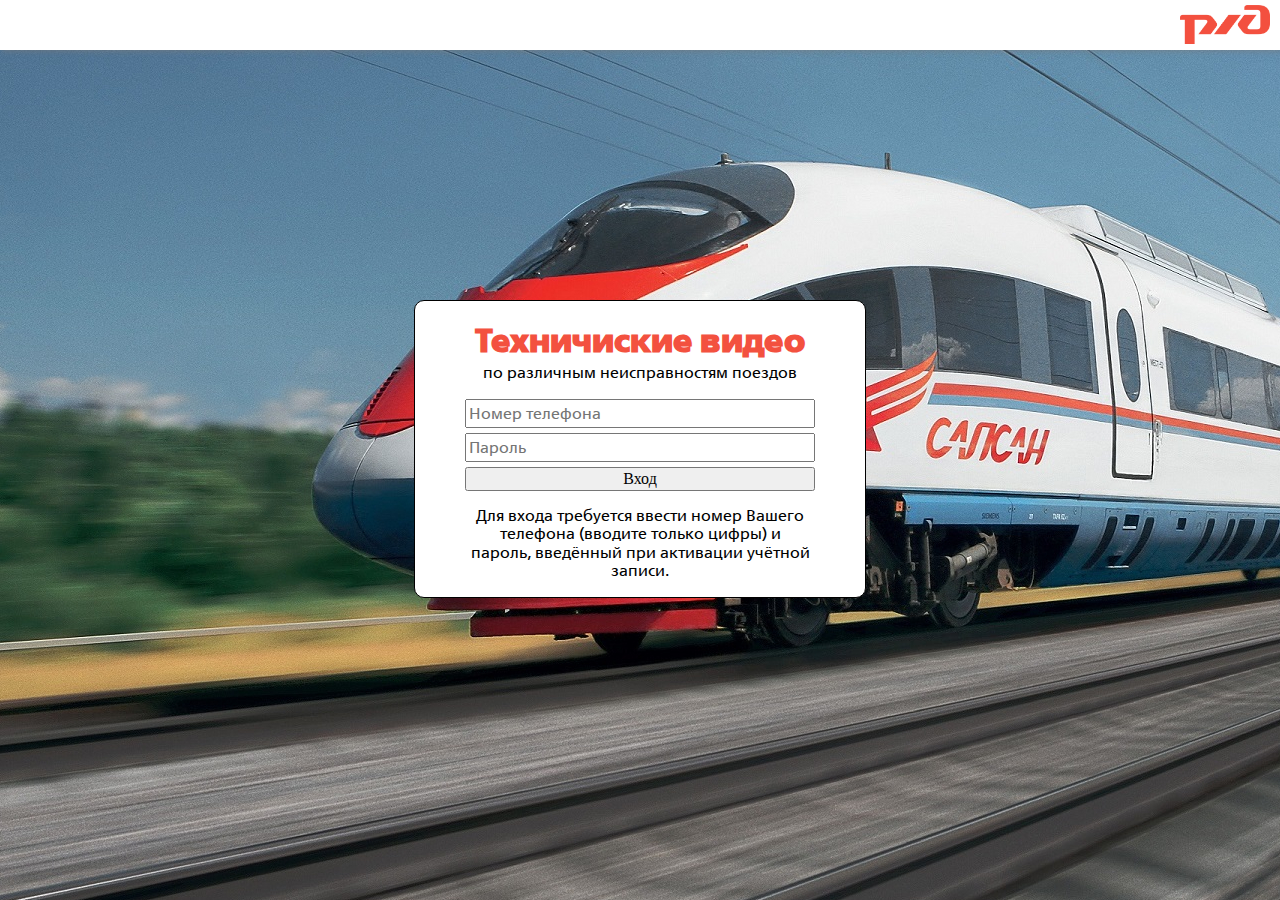
==== index.html @ 119b5b98 "first commit" ====
<!DOCTYPE html>
<html lang="ru">
<head>
  <meta charset="UTF-8">
  <meta http-equiv="X-UA-Compatible" content="IE=edge">
  <meta name="viewport" content="width=device-width, initial-scale=1.0">
  <link rel="stylesheet" href="./normalize.css">
  <link rel="stylesheet" href="./index.css">
  <title>ВИДЕО ДОСС</title>
</head>
<body class="page">
  <header class="header">
    <div class="header__block">
      <!-- логотип РЖД --><img class="header__logo" src="./images/logo.png" alt="логотип ржд">
    </div>
  </header>
  
  <section class="login">
  <div class="form">
      <h1 class="content__titile">Техничиские видео</h1>
      <p class="content__subtitle">по различным неисправностям поездов</p>
    <div class="formLogin">
      <form class="content__input">
        <!-- поле ввода телефона --><input class="content__login" type="text" id="tel" name="number" value="" placeholder="Номер телефона">
       <!-- поле ввода пароля --> <input class="content__password" type="password" name="passwd" id="fps" placeholder="Пароль">  
       <!-- кнопка войти --><input  class="content__btn" type="submit" class="mbt" id="btn" onclick="ge('aform').style.visibility='hidden'" value="Вход">
        <p class="content__info">Для входа требуется ввести номер Вашего телефона (вводите только цифры) и пароль,
          введённый при активации учётной записи.</p>
      </form>
    </div>
  </div>
  </section>
</body>
</html>
---- index.css ----
@import url(//db.onlinewebfonts.com/c/05b45c19e2f09f11f6f56c1ed5e0e981?family=RussianRail+G+Pro);

@font-face {
  font-family: Rrail;
  src: url(./fonts/FSRAIL75.ttf);
}

@font-face {
  font-family: RrailTwo;
  src: url(./fonts/FSRAIL55.ttf);
}

.page {
  max-width: 100%;
  min-height: 100%;
  margin: 0 auto;
  background-image: url(./images/sapsanPC.jpg);
}

@media screen and (max-width:1110px) {
  .page {
    background-image: url("./images/sapsanIpadPro.jpg");
  } 
}

@media screen and (max-width:320px) {
  .page {
    background-image: url("./images/sapsanX.jpg");
  }
} 

.login {
  display: flex;
}

.header {
  margin: 0 auto;
  background-color: white;
  height: 50px;
  box-shadow: 2px 2px 5px rgb(122 122 122 / 50%);
}

.header__logo {
  margin: 5px 10px;
  max-width: 90px;
  max-height: 40px;
}

.header__block {
  display: flex;
  justify-content: flex-end;
}


/* ФОРМА ДЛЯ ВХОДА */
.form {
  max-width: 450px;
  width: 100%;
  background-color: white;
  border: 1px solid black;
  margin: 250px auto;
  border-radius: 10px;
}


@media screen and (max-width:480px) {
  .form {
    margin: 150px 10px 0 10px;
  }
}

.content__titile {
  display: flex;
  justify-content: center;
  align-items: center;
  font-family: Rrail;
  color: #f3513f;
  margin-bottom: 0;
}

.content__subtitle {
  display: flex;
  justify-content: center;
  align-items: center;
  font-family: RrailTwo;
  margin-top: 5px;
}

.content__input {
  display: flex;
  flex-direction: column;
  align-items: center;
}

.content__login {
  font-family: RrailTwo;
  max-width: 350px;
  width: 95%;
  max-height: 30px;
  height: 100%;
  margin-bottom: 5px;
}

.content__password {
  font-family: RrailTwo;
  max-width: 350px;
  width: 95%;
  max-height: 30px;
  height: 100%;
  margin-bottom: 5px;
}

.formLogin {
  display: flex;
  justify-content: center;
}

.content__btn {
  max-width: 360px;
  width: 97%;
  max-height: 30px;
  height: 100%;
}

.content__info {
  max-width: 360px;
  width: 95%;
  font-family: RrailTwo;
  font-weight: 400;
  text-align: center;
}
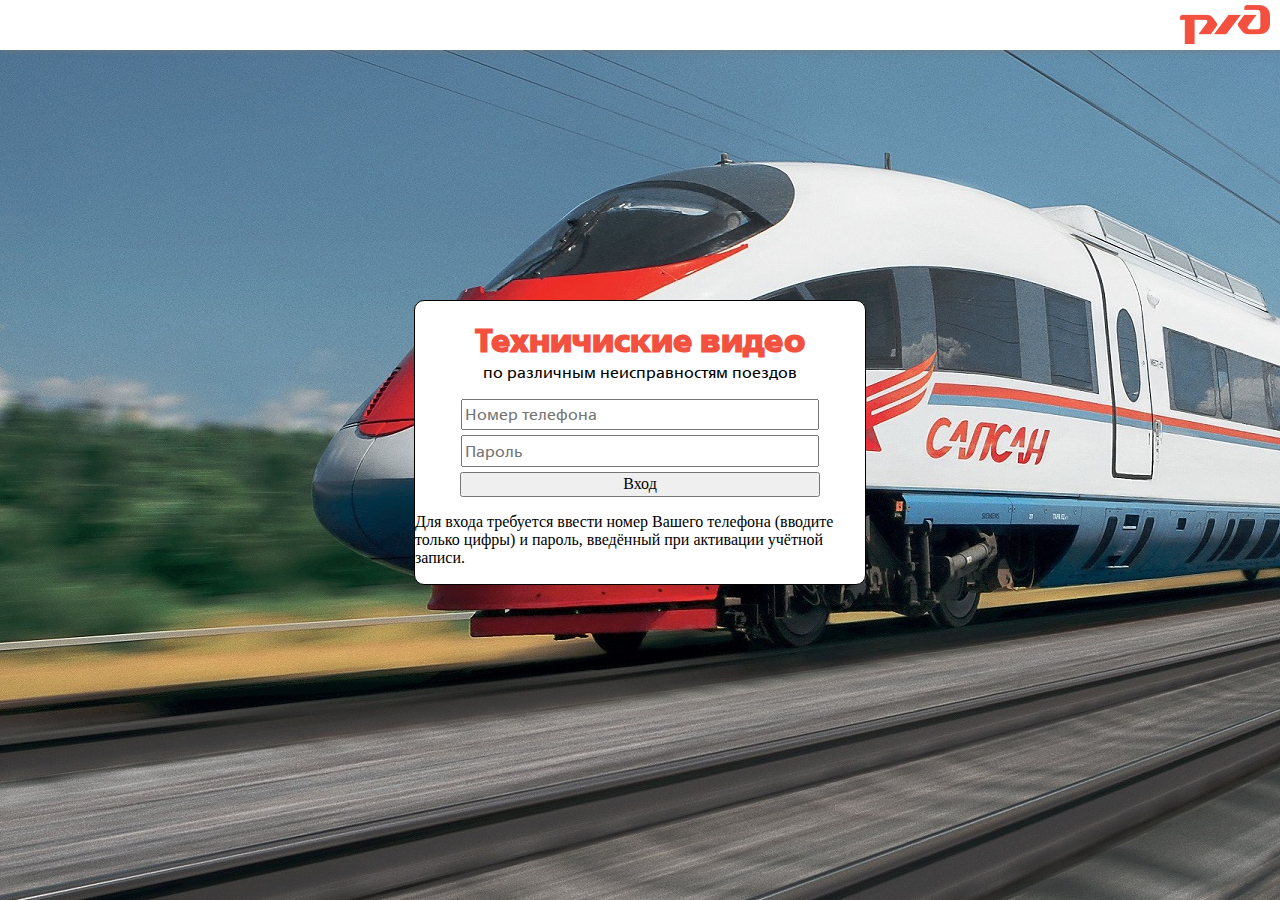
==== commit 14fe9325: "type: number" ====
--- a/index.html
+++ b/index.html
@@ -21,10 +21,10 @@
       <p class="content__subtitle">по различным неисправностям поездов</p>
     <div class="formLogin">
       <form class="content__input">
-        <!-- поле ввода телефона --><input class="content__login" type="text" id="tel" name="number" value="" placeholder="Номер телефона">
+        <!-- поле ввода телефона (изменил type="text на намбер") --><input class="content__login" type="number" id="tel" name="number" value="" placeholder="Номер телефона">
        <!-- поле ввода пароля --> <input class="content__password" type="password" name="passwd" id="fps" placeholder="Пароль">  
        <!-- кнопка войти --><input  class="content__btn" type="submit" class="mbt" id="btn" onclick="ge('aform').style.visibility='hidden'" value="Вход">
-        <p class="content__info">Для входа требуется ввести номер Вашего телефона (вводите только цифры) и пароль,
+        <p class="">Для входа требуется ввести номер Вашего телефона (вводите только цифры) и пароль,
           введённый при активации учётной записи.</p>
       </form>
     </div>
--- a/index.css
+++ b/index.css
@@ -118,8 +118,7 @@
 .content__btn {
   max-width: 360px;
   width: 97%;
-  max-height: 30px;
-  height: 100%;
+  height: 30px;
 }
 
 .content__info {
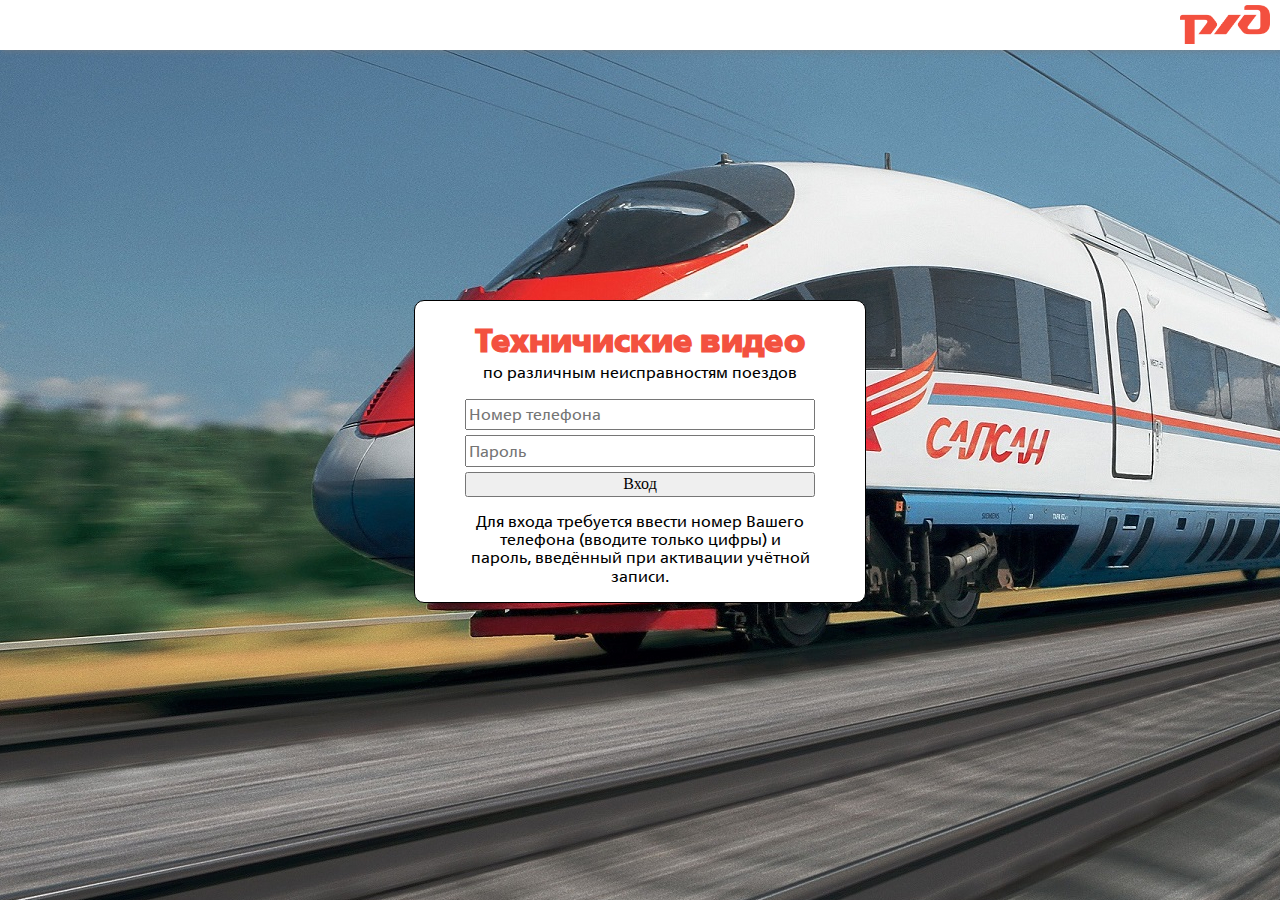
==== commit 72ad8e8b: "исправил класс у информации входа" ====
--- a/index.html
+++ b/index.html
@@ -24,7 +24,7 @@
         <!-- поле ввода телефона (изменил type="text на намбер") --><input class="content__login" type="number" id="tel" name="number" value="" placeholder="Номер телефона">
        <!-- поле ввода пароля --> <input class="content__password" type="password" name="passwd" id="fps" placeholder="Пароль">  
        <!-- кнопка войти --><input  class="content__btn" type="submit" class="mbt" id="btn" onclick="ge('aform').style.visibility='hidden'" value="Вход">
-        <p class="">Для входа требуется ввести номер Вашего телефона (вводите только цифры) и пароль,
+        <p class="content__info">Для входа требуется ввести номер Вашего телефона (вводите только цифры) и пароль,
           введённый при активации учётной записи.</p>
       </form>
     </div>
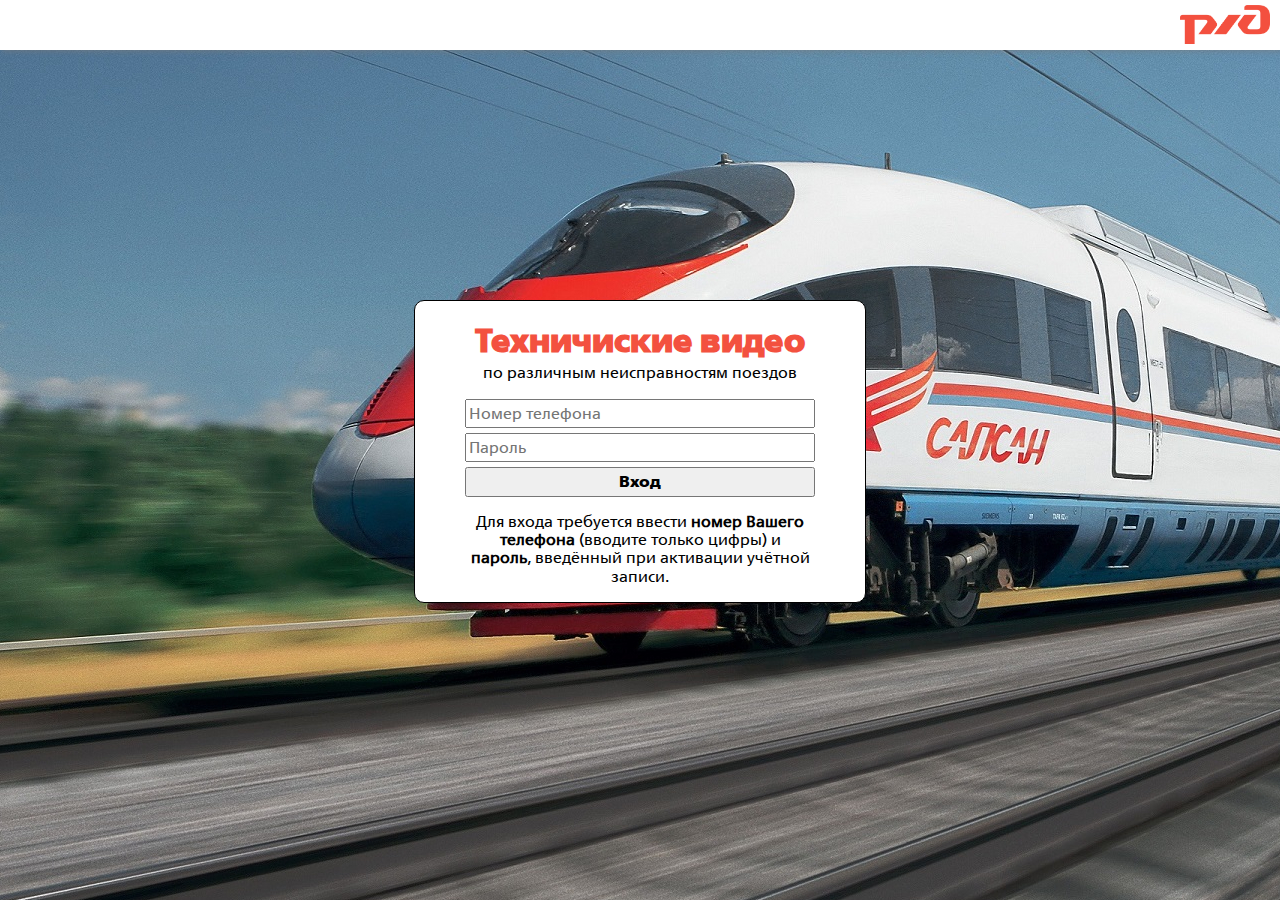
==== commit e7cc5164: "кнопка входа" ====
--- a/index.html
+++ b/index.html
@@ -24,7 +24,7 @@
         <!-- поле ввода телефона (изменил type="text на намбер") --><input class="content__login" type="number" id="tel" name="number" value="" placeholder="Номер телефона">
        <!-- поле ввода пароля --> <input class="content__password" type="password" name="passwd" id="fps" placeholder="Пароль">  
        <!-- кнопка войти --><input  class="content__btn" type="submit" class="mbt" id="btn" onclick="ge('aform').style.visibility='hidden'" value="Вход">
-        <p class="content__info">Для входа требуется ввести номер Вашего телефона (вводите только цифры) и пароль,
+        <p class="content__info">Для входа требуется ввести <b>номер Вашего телефона</b> (вводите только цифры) и <b>пароль</b>,
           введённый при активации учётной записи.</p>
       </form>
     </div>
--- a/index.css
+++ b/index.css
@@ -118,7 +118,9 @@
 .content__btn {
   max-width: 360px;
   width: 97%;
-  height: 30px;
+  min-height: 30px;
+  font-family: Rrail;
+  cursor: pointer;
 }
 
 .content__info {
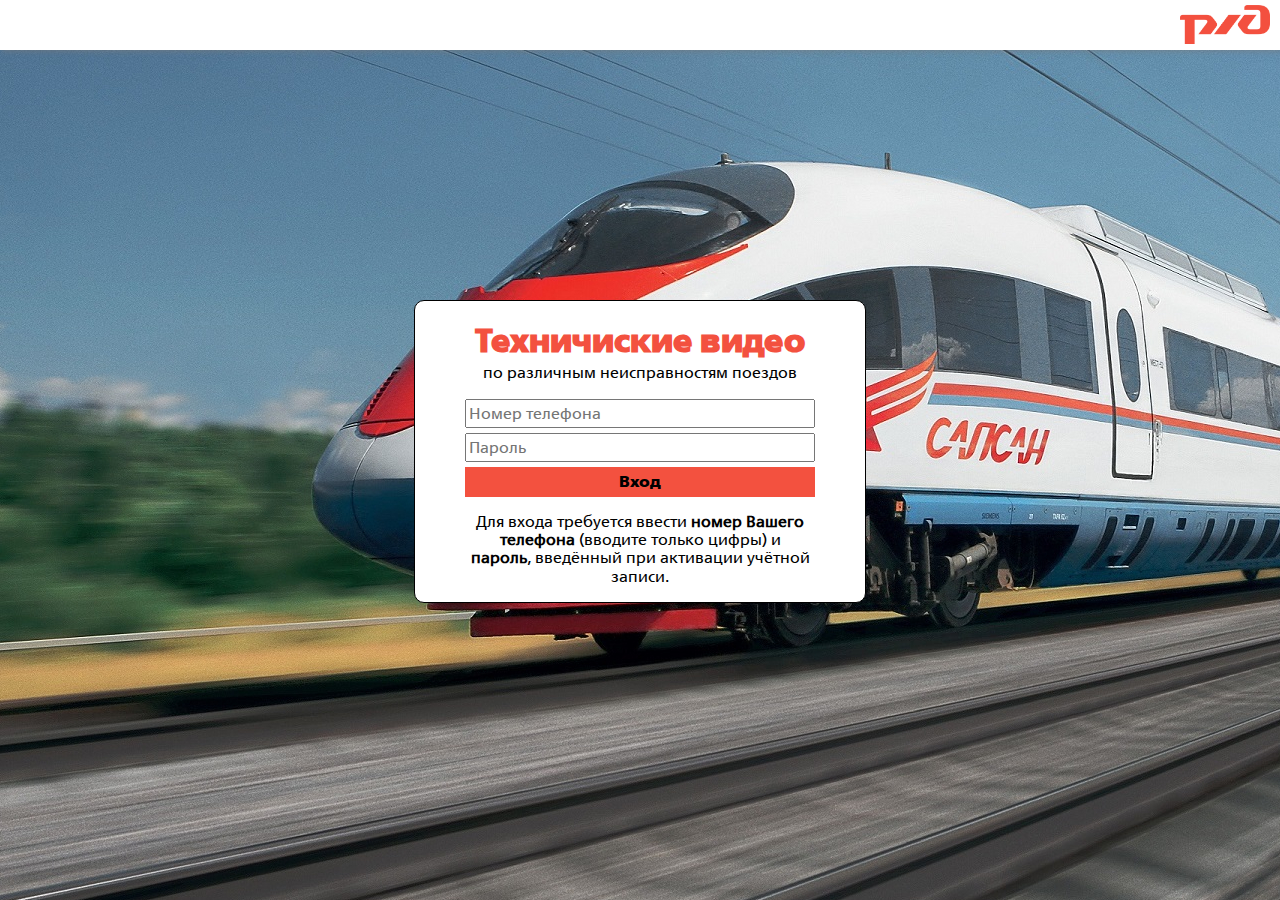
==== commit b56c3a79: "SAF" ====
--- a/index.html
+++ b/index.html
@@ -11,7 +11,7 @@
 <body class="page">
   <header class="header">
     <div class="header__block">
-      <!-- логотип РЖД --><img class="header__logo" src="./images/logo.png" alt="логотип ржд">
+      <!-- лого РЖД --><img class="header__logo" src="./images/logo.png" alt="логотип ржд">
     </div>
   </header>
   
--- a/index.css
+++ b/index.css
@@ -121,6 +121,8 @@
   min-height: 30px;
   font-family: Rrail;
   cursor: pointer;
+  background-color: #f3513f;
+  border: 1px;
 }
 
 .content__info {
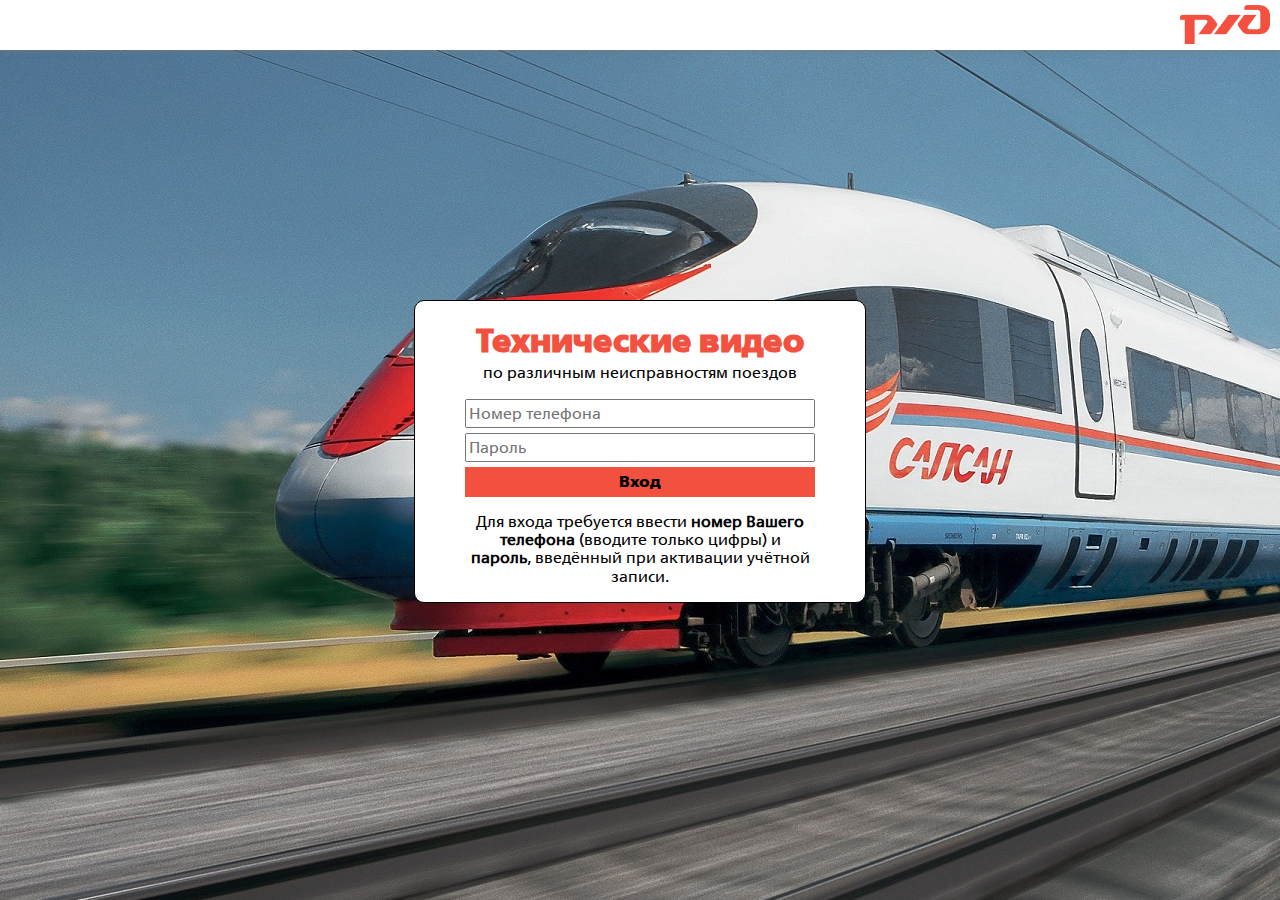
==== commit 34f1cb67: "ssfa" ====
--- a/index.html
+++ b/index.html
@@ -17,14 +17,14 @@
   
   <section class="login">
   <div class="form">
-      <h1 class="content__titile">Техничиские видео</h1>
-      <p class="content__subtitle">по различным неисправностям поездов</p>
+      <h1 class="form__titile">Технические видео</h1>
+      <p class="form__subtitle">по различным неисправностям поездов</p>
     <div class="formLogin">
-      <form class="content__input">
-        <!-- поле ввода телефона (изменил type="text на намбер") --><input class="content__login" type="number" id="tel" name="number" value="" placeholder="Номер телефона">
-       <!-- поле ввода пароля --> <input class="content__password" type="password" name="passwd" id="fps" placeholder="Пароль">  
-       <!-- кнопка войти --><input  class="content__btn" type="submit" class="mbt" id="btn" onclick="ge('aform').style.visibility='hidden'" value="Вход">
-        <p class="content__info">Для входа требуется ввести <b>номер Вашего телефона</b> (вводите только цифры) и <b>пароль</b>,
+      <form class="form__input" action="./glavStr.html" method="get"> <!-- ВРЕМЕННО ДОБАВИЛ ПЕРЕХОД ПО ССЫЛКЕ НА КНОПКУ ВОЙТИ НА ГЛАВНУЮ СТРАНИЦУ -->
+        <!-- поле ввода телефона (изменил type="text на намбер") --><input class="form__login" pattern="[0-9]" type="text" id="tel" name="number" value="" placeholder="Номер телефона">
+       <!-- поле ввода пароля --> <input class="form__password"  type="password" name="passwd" id="fps" placeholder="Пароль">  
+       <!-- кнопка войти --><input  class="form__btn" type="submit" class="mbt" id="btn" onclick="ge('aform').style.visibility='hidden'" value="Вход">
+        <p class="form__info">Для входа требуется ввести <b>номер Вашего телефона</b> (вводите только цифры) и <b>пароль</b>,
           введённый при активации учётной записи.</p>
       </form>
     </div>
--- a/index.css
+++ b/index.css
@@ -15,6 +15,7 @@
   min-height: 100%;
   margin: 0 auto;
   background-image: url(./images/sapsanPC.jpg);
+  background-position: -37px 20px;
 }
 
 @media screen and (max-width:1110px) {
@@ -40,7 +41,7 @@
   box-shadow: 2px 2px 5px rgb(122 122 122 / 50%);
 }
 
-.header__logo {
+.header__logo { /* ЛОГОТИП РЖД */
   margin: 5px 10px;
   max-width: 90px;
   max-height: 40px;
@@ -51,9 +52,7 @@
   justify-content: flex-end;
 }
 
-
-/* ФОРМА ДЛЯ ВХОДА */
-.form {
+.form {  /* ФОРМА ДЛЯ ВХОДА БЕЛАЯ ПЛАШКА */
   max-width: 450px;
   width: 100%;
   background-color: white;
@@ -63,13 +62,13 @@
 }
 
 
-@media screen and (max-width:480px) {
+@media screen and (max-width:480px) { /* ФОРМА ДЛЯ ВХОДА БЕЛАЯ ПЛАШКА С МЕДАЗАПРОСОМ С ОТСТУПАМИ КРАЁВ */
   .form {
     margin: 150px 10px 0 10px;
   }
 }
 
-.content__titile {
+.form__titile { /* ТЕХНИЧИСКИЕ ВИДЕО */
   display: flex;
   justify-content: center;
   align-items: center;
@@ -78,7 +77,13 @@
   margin-bottom: 0;
 }
 
-.content__subtitle {
+@media screen and (max-width:440px) {
+  .form__titile {
+    font-size: 25px;
+  } 
+}
+
+.form__subtitle { /* ПО РАЗЛИЧНЫМ НЕИСПРАВНОСТЯМ ПОЕЗДА */
   display: flex;
   justify-content: center;
   align-items: center;
@@ -86,13 +91,24 @@
   margin-top: 5px;
 }
 
-.content__input {
+@media screen and (max-width:440px) {
+  .form__subtitle {
+    font-size: 14px;
+  } 
+}
+
+.formLogin { /* КОНТЕЙНЕР ДИВ С ФОРМАМИ */
+  display: flex;
+  justify-content: center;
+}
+
+.form__input { /* САМА ФОРМА */
   display: flex;
   flex-direction: column;
   align-items: center;
 }
 
-.content__login {
+.form__login { /* ПОЛЕ ВВОДА ТЕЛЕФОНА */
   font-family: RrailTwo;
   max-width: 350px;
   width: 95%;
@@ -101,7 +117,7 @@
   margin-bottom: 5px;
 }
 
-.content__password {
+.form__password { /* ПОЛЕ ВВОДА ПАРОЛЯ */
   font-family: RrailTwo;
   max-width: 350px;
   width: 95%;
@@ -110,12 +126,7 @@
   margin-bottom: 5px;
 }
 
-.formLogin {
-  display: flex;
-  justify-content: center;
-}
-
-.content__btn {
+.form__btn { /* САМА КНОПКА ВХОДА */
   max-width: 360px;
   width: 97%;
   min-height: 30px;
@@ -123,12 +134,32 @@
   cursor: pointer;
   background-color: #f3513f;
   border: 1px;
+  border-radius: 0;
+  padding: 0;
 }
 
-.content__info {
+.form__info { /* ИНФО О ТОМ КАК ВХОДИТЬ */
   max-width: 360px;
   width: 95%;
   font-family: RrailTwo;
   font-weight: 400;
   text-align: center;
+}
+
+@media screen and (max-width:440px) {
+  .form__info {
+    font-size: 14px;
+  } 
+}
+
+.section {
+
+}
+
+.section__search {
+
+}
+
+.section__input {
+  width: 500px;
 }